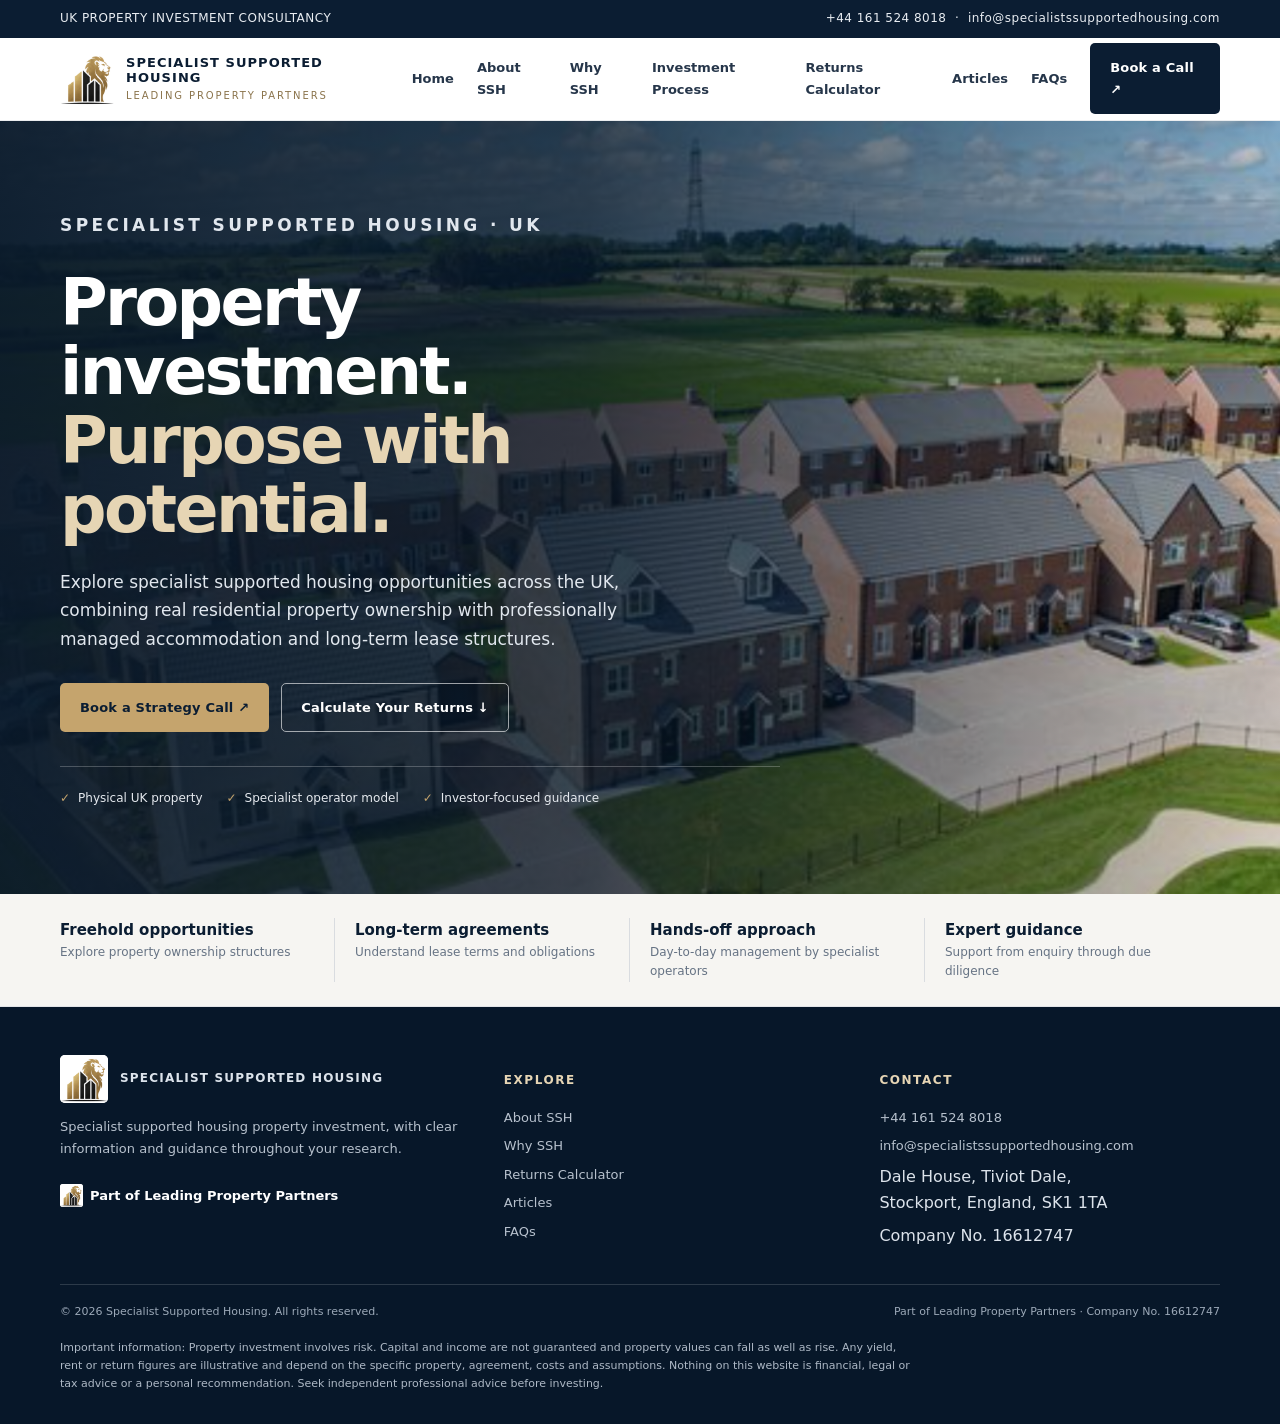
==== index.html @ 4261344c "Add files via upload" ====
<!DOCTYPE html>
<html lang="en">
<head>
<meta charset="utf-8">
<meta name="viewport" content="width=device-width, initial-scale=1">
<meta name="theme-color" content="#0b1d32">
<meta name="description" content="Specialist Supported Housing property investment opportunities across the UK. Explore the model, calculate illustrative 25-year returns and speak with our team.">
<title>Specialist Supported Housing | Leading Property Partners</title>
<style>
:root{--navy:#0b1d32;--navy2:#122b46;--gold:#c5a46d;--gold-light:#e6d5b4;--ink:#192638;--muted:#667384;--paper:#f6f5f2;--white:#fff;--line:#e2e4e7;--radius:18px;--shadow:0 16px 44px rgba(11,29,50,.09)}
*{box-sizing:border-box}html{scroll-behavior:smooth;scroll-padding-top:90px}body{margin:0;font-family:Inter,ui-sans-serif,system-ui,-apple-system,BlinkMacSystemFont,"Segoe UI",sans-serif;color:var(--ink);background:#fff;line-height:1.65}a{color:inherit;text-decoration:none}button,input,select,textarea{font:inherit}.wrap{width:min(1160px,calc(100% - 44px));margin:auto}.topbar{background:var(--navy);color:#e9edf2;font-size:12px;letter-spacing:.04em}.topbar .wrap{display:flex;justify-content:space-between;gap:15px;padding:9px 0;flex-wrap:wrap}.topbar a:hover{color:var(--gold-light)}header{position:sticky;top:0;z-index:10;background:rgba(255,255,255,.96);backdrop-filter:blur(12px);border-bottom:1px solid rgba(11,29,50,.08)}.nav{height:82px;display:flex;align-items:center;justify-content:space-between;gap:28px}.brand{display:flex;align-items:center;gap:12px;min-width:225px}.brand img{width:54px;height:54px;object-fit:contain}.brand-word{font-size:13px;line-height:1.15;font-weight:800;letter-spacing:.08em;color:var(--navy)}.brand-word span{display:block;font-weight:500;font-size:10px;letter-spacing:.19em;color:#8b744c;margin-top:5px}.navlinks{display:flex;align-items:center;gap:23px;font-size:13px;font-weight:650;color:#26364a}.navlinks a:hover,.navlinks a.active{color:#a7834b}.btn{display:inline-flex;align-items:center;justify-content:center;gap:9px;padding:13px 19px;border-radius:5px;font-weight:750;font-size:13px;letter-spacing:.015em;border:1px solid transparent;transition:.2s;cursor:pointer}.btn-primary{background:var(--navy);color:#fff}.btn-primary:hover{background:#183957;transform:translateY(-1px)}.btn-gold{background:var(--gold);color:var(--navy)}.btn-gold:hover{background:#d4b987}.btn-outline{border-color:rgba(255,255,255,.6);color:white}.menu-toggle{display:none;background:none;border:0;font-size:25px;color:var(--navy)}.hero{position:relative;isolation:isolate;background:var(--navy);color:#fff;overflow:hidden}.hero:before{content:"";position:absolute;inset:0;background:linear-gradient(90deg,rgba(7,23,40,.94) 0%,rgba(7,23,40,.78) 46%,rgba(7,23,40,.15) 100%);z-index:-1}.hero-photo{position:absolute;inset:0;width:100%;height:100%;object-fit:cover;z-index:-2}.hero-inner{padding:100px 0 90px;max-width:720px}.eyebrow{font-size:11px;text-transform:uppercase;letter-spacing:.2em;font-weight:800;color:var(--gold);margin:0 0 18px}.hero h1{font-size:clamp(38px,5.2vw,65px);line-height:1.06;letter-spacing:-.04em;margin:0 0 24px;font-weight:750}.hero h1 em{font-style:normal;color:var(--gold-light)}.hero p{max-width:610px;color:#e1e7ee;font-size:17px;margin:0 0 30px}.hero-actions{display:flex;gap:12px;flex-wrap:wrap}.hero-note{margin-top:34px;padding-top:22px;border-top:1px solid rgba(255,255,255,.23);display:flex;gap:24px;flex-wrap:wrap;color:#e5e9ee;font-size:12px}.hero-note span:before{content:"✓";color:var(--gold);font-weight:900;margin-right:8px}.trust-strip{background:var(--paper);border-bottom:1px solid var(--line)}.trust-grid{display:grid;grid-template-columns:repeat(4,1fr);gap:20px;padding:24px 0}.trust-item{border-right:1px solid #d9dce0;padding-right:16px}.trust-item:last-child{border:0}.trust-item strong{display:block;color:var(--navy);font-size:15px}.trust-item span{display:block;color:var(--muted);font-size:12px}.section{padding:84px 0}.section.alt{background:var(--paper)}.section-head{max-width:720px;margin-bottom:38px}.section h2{font-size:clamp(30px,3.8vw,43px);line-height:1.14;letter-spacing:-.035em;color:var(--navy);margin:0 0 16px}.section-head p,.lead{color:var(--muted);font-size:16px;margin:0}.kicker{color:#a7834b;text-transform:uppercase;letter-spacing:.18em;font-size:11px;font-weight:850;margin:0 0 12px}.split{display:grid;grid-template-columns:1fr 1fr;gap:54px;align-items:center}.photo-frame{position:relative;border-radius:var(--radius);overflow:hidden;box-shadow:var(--shadow);background:#e5e5e5}.photo-frame img{display:block;width:100%;height:100%;min-height:400px;object-fit:cover}.photo-frame .photo-label{position:absolute;left:18px;bottom:18px;background:rgba(11,29,50,.91);color:#fff;padding:11px 15px;border-left:3px solid var(--gold);font-size:12px}.check-list{padding:0;margin:24px 0 28px;list-style:none}.check-list li{position:relative;padding:10px 0 10px 30px;border-bottom:1px solid var(--line);font-size:14px}.check-list li:before{content:"✓";position:absolute;left:0;color:#a7834b;font-weight:900}.cards{display:grid;grid-template-columns:repeat(3,1fr);gap:20px}.card{background:#fff;border:1px solid var(--line);border-radius:var(--radius);overflow:hidden}.card img{width:100%;height:215px;object-fit:cover;display:block}.card-body{padding:24px}.card h3{font-size:19px;color:var(--navy);margin:0 0 10px}.card p{font-size:14px;color:var(--muted);margin:0}.icon-num{width:38px;height:38px;display:grid;place-items:center;border:1px solid #ddcba7;border-radius:50%;color:#9c7b43;font-weight:800;margin-bottom:18px}.calculator{display:grid;grid-template-columns:.9fr 1.1fr;gap:24px;align-items:stretch}.calc-panel,.results-panel{border-radius:var(--radius);padding:30px;background:#fff;border:1px solid var(--line);box-shadow:var(--shadow)}.calc-panel h3,.results-panel h3{color:var(--navy);font-size:20px;margin:0 0 22px}.field{margin-bottom:24px}.field-head{display:flex;justify-content:space-between;gap:15px;align-items:center;font-size:13px;font-weight:750;margin-bottom:9px}.field-head output{color:#987641;font-size:15px}.field input[type=range]{width:100%;accent-color:var(--navy);cursor:pointer}.range-limits{display:flex;justify-content:space-between;color:#87909b;font-size:11px}.field input[type=number]{width:145px;border:1px solid #d6dbe0;border-radius:5px;padding:8px;color:var(--navy);text-align:right}.calc-note{font-size:12px;color:var(--muted);line-height:1.55}.result-primary{padding:24px;background:var(--navy);color:white;border-radius:12px;margin-bottom:18px}.result-primary .label{font-size:12px;color:#dce3eb}.result-primary .value{font-size:clamp(30px,4vw,42px);font-weight:800;line-height:1.2;letter-spacing:-.03em;margin:7px 0}.result-primary small{color:#d6deea}.result-grid{display:grid;grid-template-columns:1fr 1fr;gap:12px}.result-box{padding:16px;background:var(--paper);border-radius:9px}.result-box span{display:block;color:var(--muted);font-size:11px}.result-box strong{display:block;color:var(--navy);font-size:19px;margin-top:4px}.table-wrap{overflow-x:auto;margin-top:22px;max-height:310px}.table-wrap table{width:100%;border-collapse:collapse;font-size:12px}.table-wrap th,.table-wrap td{text-align:right;padding:10px 8px;border-bottom:1px solid var(--line);white-space:nowrap}.table-wrap th:first-child,.table-wrap td:first-child{text-align:left}.table-wrap th{color:var(--muted);font-weight:750;background:#fff;position:sticky;top:0}.callout{background:var(--navy);color:white;padding:55px;border-radius:var(--radius);display:flex;justify-content:space-between;align-items:center;gap:25px}.callout h2{color:white;max-width:650px;margin-bottom:10px}.callout p{color:#d5dce5;margin:0;max-width:650px}.faq-list{max-width:850px}.faq-item{border-bottom:1px solid var(--line)}.faq-q{width:100%;display:flex;justify-content:space-between;gap:18px;text-align:left;background:none;border:0;padding:21px 0;font-weight:750;color:var(--navy);cursor:pointer}.faq-a{display:none;padding:0 35px 22px 0;color:var(--muted);font-size:14px}.faq-item.open .faq-a{display:block}.faq-item.open .plus{transform:rotate(45deg)}.plus{font-size:24px;font-weight:400;color:#a7834b;transition:.2s}.article-note{padding:22px;border:1px dashed #c9cdd3;border-radius:12px;color:var(--muted);font-size:13px}.article-note strong{color:var(--navy)}.contact-grid{display:grid;grid-template-columns:.85fr 1.15fr;gap:44px}.contact-card{background:var(--navy);color:#fff;border-radius:var(--radius);padding:30px}.contact-card h3{font-size:23px;margin:0 0 18px}.contact-line{margin:18px 0;color:#e2e8ef;font-size:14px}.contact-line b{display:block;color:var(--gold-light);font-size:11px;text-transform:uppercase;letter-spacing:.14em;margin-bottom:4px}.contact-form{display:grid;grid-template-columns:1fr 1fr;gap:15px}.contact-form label{display:block;font-size:12px;font-weight:750;color:var(--navy);margin-bottom:6px}.contact-form input,.contact-form select,.contact-form textarea{width:100%;padding:12px;border:1px solid #d6dbe0;border-radius:5px;background:white;color:var(--ink)}.contact-form textarea{min-height:105px;resize:vertical}.full{grid-column:1/-1}.form-status{font-size:13px;color:var(--muted)}footer{background:#071729;color:#dce3eb;padding:48px 0 20px}.footer-top{display:grid;grid-template-columns:1.2fr 1fr 1fr;gap:35px;padding-bottom:34px}.footer-brand{display:flex;align-items:center;gap:12px}.footer-brand img{width:48px;height:48px;object-fit:contain;background:#fff;border-radius:5px}.footer-brand strong{letter-spacing:.1em;font-size:12px}.footer-top p,.footer-top a{color:#b7c1cd;font-size:13px}.footer-top h4{font-size:12px;text-transform:uppercase;letter-spacing:.13em;color:var(--gold-light)}.footer-links{display:grid;gap:7px}.legal{border-top:1px solid rgba(255,255,255,.15);padding-top:18px;color:#9ca9b8;font-size:11px;display:flex;justify-content:space-between;gap:20px;flex-wrap:wrap}.parent-brand{display:inline-flex;align-items:center;gap:7px;margin-top:12px;color:#fff!important;font-weight:700}.parent-brand img{width:23px;height:23px;object-fit:contain;background:#fff;border-radius:3px}.risk{font-size:11px;color:#aeb9c6;max-width:850px;margin-top:18px}

/* Multi-page route display: each URL presents a dedicated page */
body.route-page main > section,
body.route-page main > .trust-strip {display:none}
body.route-page[data-page="home"] main > .hero,
body.route-page[data-page="home"] main > .trust-strip,
body.route-page[data-page="about"] main > #about,
body.route-page[data-page="why-ssh"] main > #benefits,
body.route-page[data-page="investment-process"] main > #how-it-works,
body.route-page[data-page="calculator"] main > #calculator,
body.route-page[data-page="properties"] main > #property-gallery,
body.route-page[data-page="articles"] main > #articles,
body.route-page[data-page="faq"] main > #faqs,
body.route-page[data-page="contact"] main > #contact,
body.route-page[data-page="contact"] main > .callout-section {display:block}
body.route-page main > section{min-height:0}
body.route-page main > .hero .hero-inner{padding-top:90px;padding-bottom:85px}
.page-intro{background:var(--paper);padding:35px 0;border-bottom:1px solid var(--line)}
.page-intro .wrap{display:flex;justify-content:space-between;align-items:center;gap:20px;flex-wrap:wrap}
.page-intro h1{font-size:clamp(28px,4vw,42px);line-height:1.1;color:var(--navy);margin:0;letter-spacing:-.035em}
.page-intro p{margin:8px 0 0;color:var(--muted);max-width:680px}
body.route-page main > section .wrap{max-width:1160px}

@media(max-width:950px){.navlinks{gap:12px}.navlinks a:not(.btn){display:none}.menu-toggle{display:block}.navlinks.open{position:absolute;top:82px;left:0;right:0;background:white;padding:20px 24px;display:flex;align-items:stretch;flex-direction:column;border-bottom:1px solid var(--line);box-shadow:var(--shadow)}.navlinks.open a:not(.btn){display:block}.split,.calculator,.contact-grid{grid-template-columns:1fr}.cards{grid-template-columns:repeat(2,1fr)}.hero-inner{padding:80px 0}.trust-grid{grid-template-columns:repeat(2,1fr)}.trust-item:nth-child(2){border:0}.callout{padding:35px;align-items:flex-start;flex-direction:column}}
@media(max-width:600px){.wrap{width:min(100% - 30px,1160px)}.topbar .wrap{justify-content:center}.nav{height:72px}.brand{min-width:0}.brand img{width:46px;height:46px}.brand-word{font-size:11px}.brand-word span{font-size:9px}.navlinks{gap:8px}.navlinks .btn{padding:10px 11px;font-size:11px}.navlinks.open{top:72px}.hero-inner{padding:65px 0}.hero p{font-size:15px}.section{padding:60px 0}.trust-grid{gap:16px}.trust-item{padding-right:7px}.trust-item strong{font-size:13px}.trust-item span{font-size:11px}.cards{grid-template-columns:1fr}.photo-frame img{min-height:290px}.calc-panel,.results-panel{padding:20px}.result-grid{gap:8px}.result-box{padding:12px}.result-box strong{font-size:16px}.contact-form{grid-template-columns:1fr}.full{grid-column:auto}.footer-top{grid-template-columns:1fr;gap:20px}.callout{padding:27px}.hero-note{gap:12px}.field input[type=number]{width:120px}}
</style>
</head>
<body>
<div class="topbar"><div class="wrap"><span>UK PROPERTY INVESTMENT CONSULTANCY</span><span><a href="tel:+441615248018">+44 161 524 8018</a> &nbsp;·&nbsp; <a href="mailto:info@specialistssupportedhousing.com">info@specialistssupportedhousing.com</a></span></div></div>
<header><div class="wrap nav">
<a class="brand" href="/" aria-label="Specialist Supported Housing home"><img src="[data-uri]" alt="Leading Property Partners lion logo"><span class="brand-word">SPECIALIST SUPPORTED HOUSING<span>LEADING PROPERTY PARTNERS</span></span></a>
<button class="menu-toggle" id="menuToggle" aria-label="Open navigation">☰</button>
<nav class="navlinks" id="navlinks"><a href="/">Home</a><a href="/about">About SSH</a><a href="/why-ssh">Why SSH</a><a href="/investment-process">Investment Process</a><a href="/calculator">Returns Calculator</a><a href="/articles">Articles</a><a href="/faq">FAQs</a><a href="/contact" class="btn btn-primary">Book a Call ↗</a></nav>
</div></header>
<main>
<div class="page-intro" id="pageIntro" style="display:none"><div class="wrap"><div><p class="kicker" id="pageKicker">Specialist Supported Housing</p><h1 id="pageTitle">Explore our approach</h1><p id="pageDescription"></p></div><a class="btn btn-primary" href="/contact">Book a Call ↗</a></div></div>
<section class="hero" id="home"><img class="hero-photo" src="[data-uri]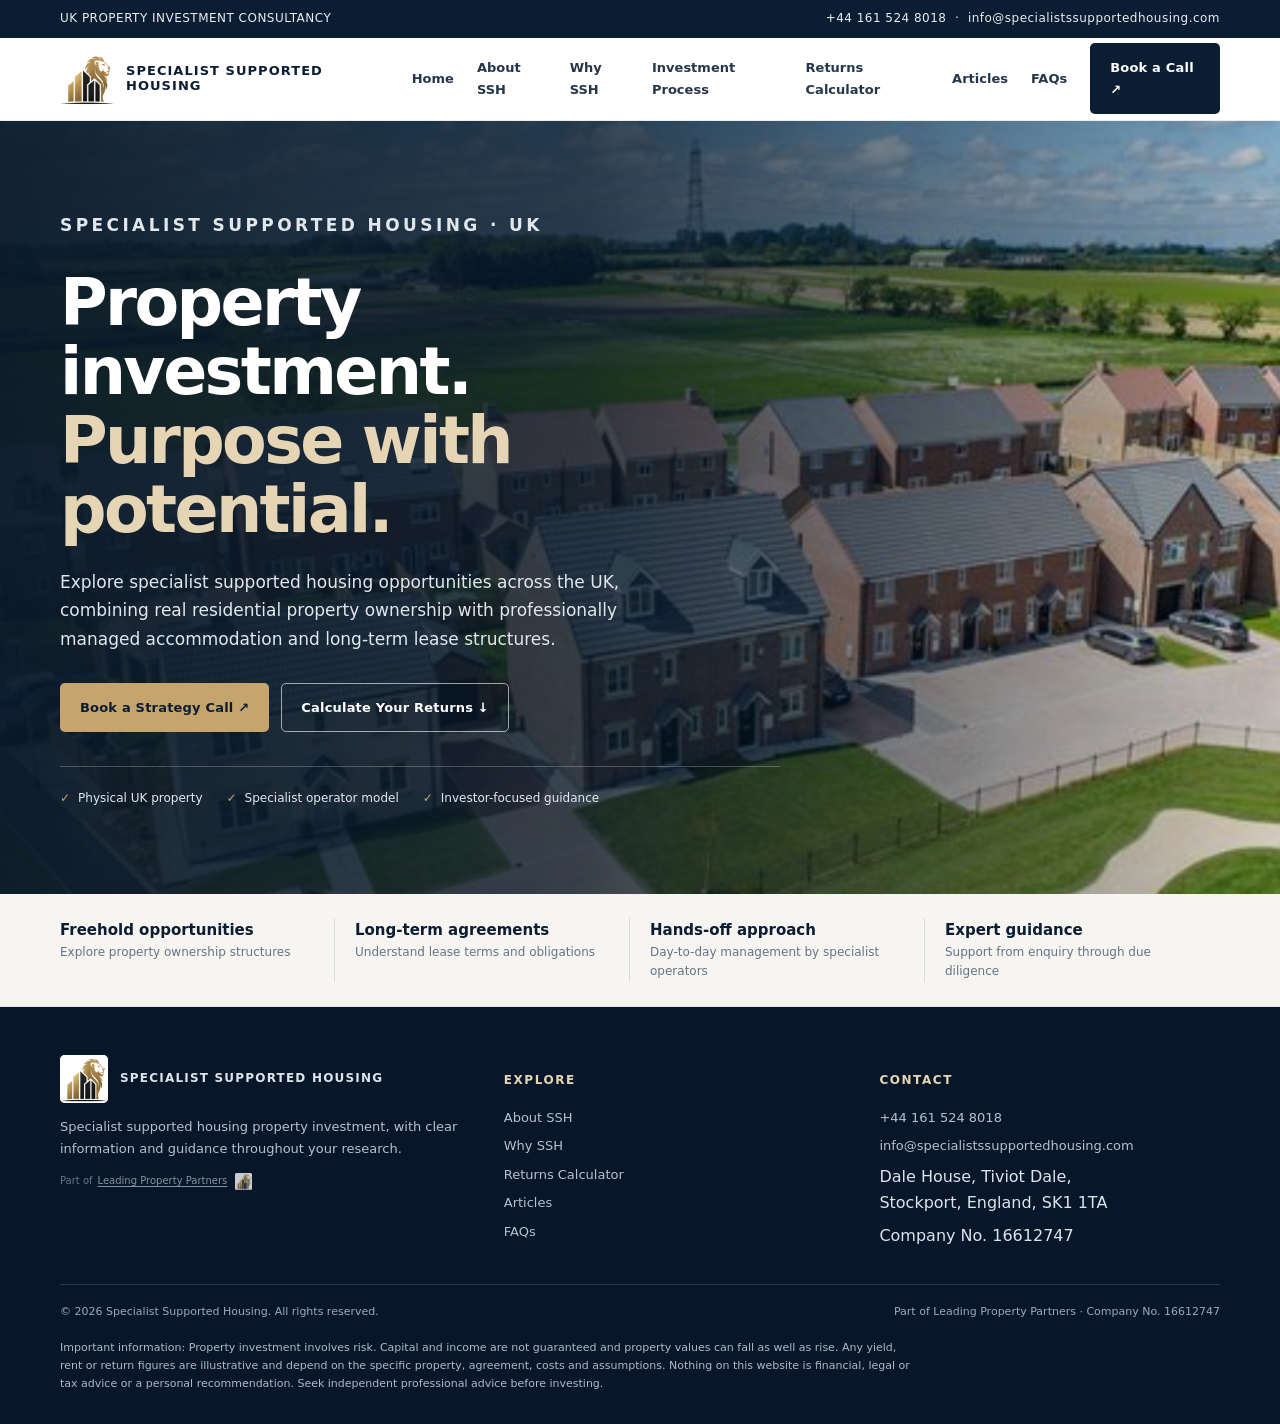
